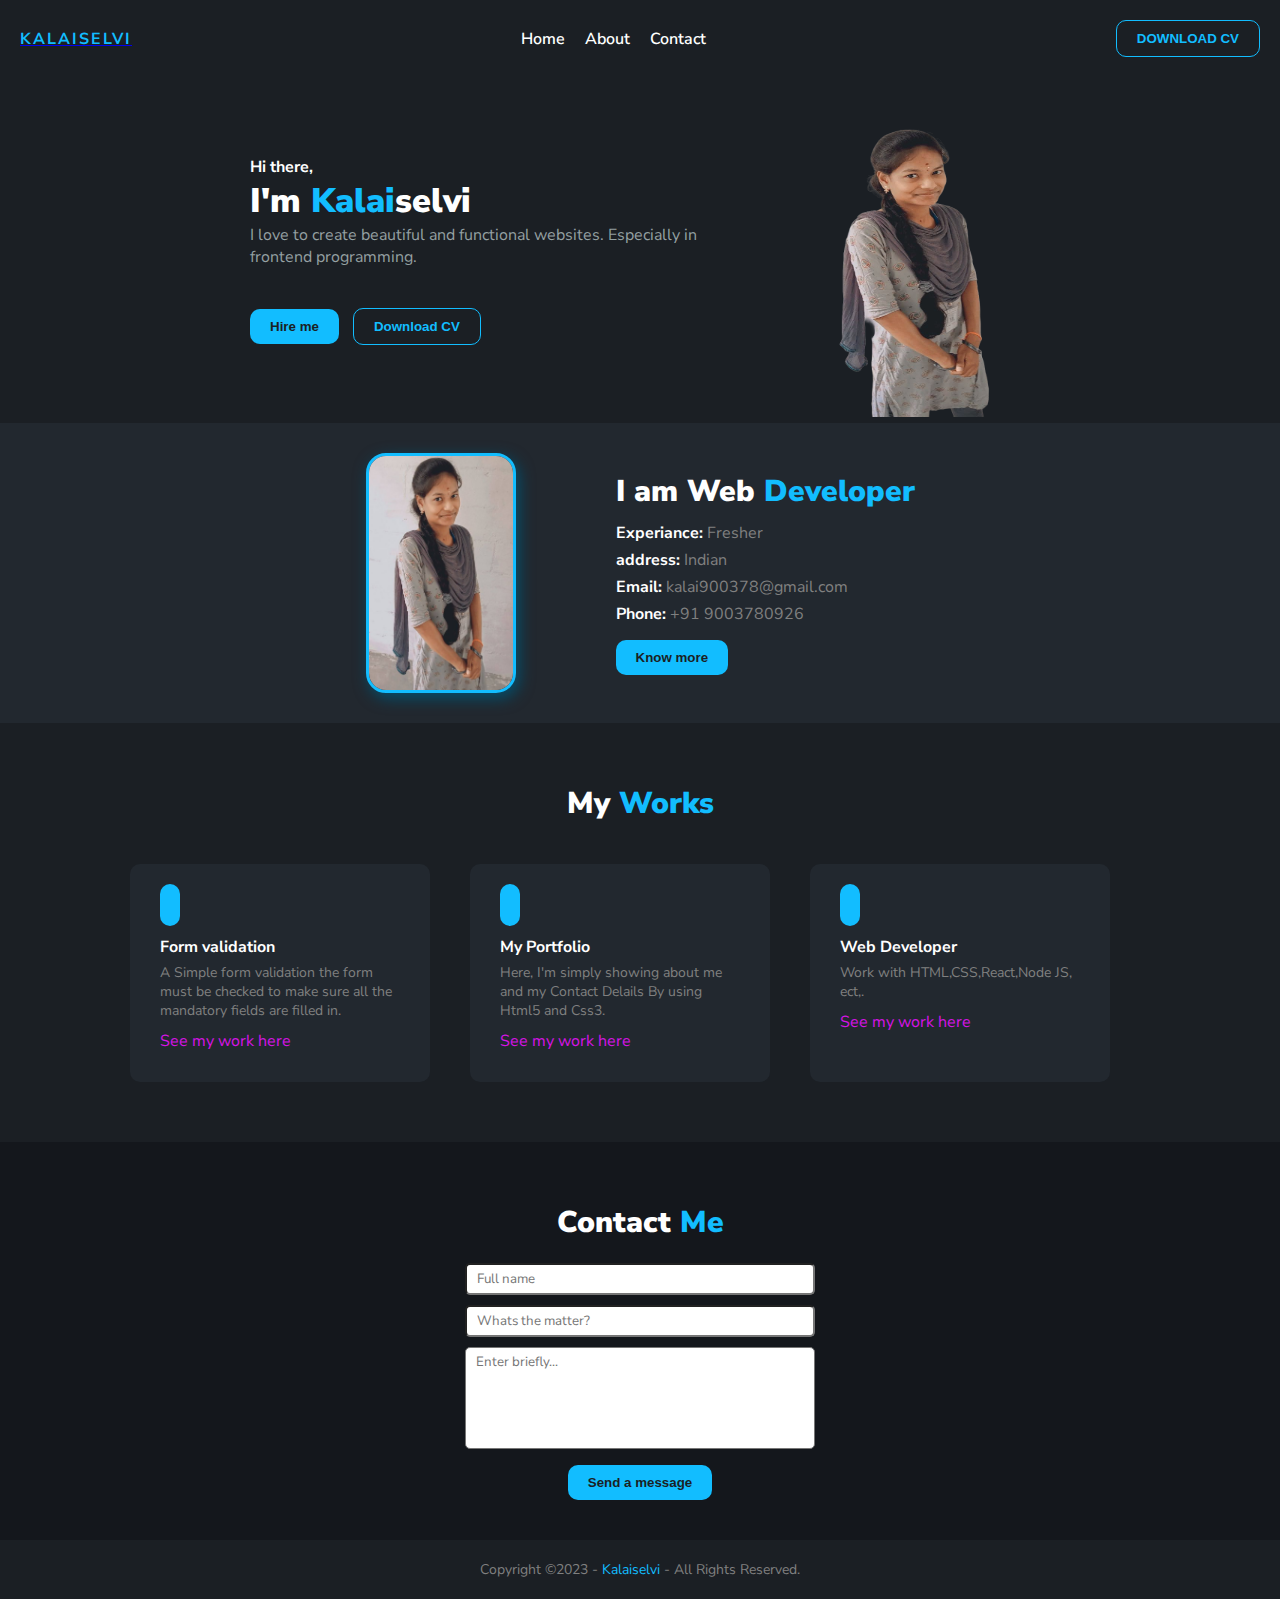
==== index.html @ c81cf5ca "design:contact,footer" ====
<!DOCTYPE html>
<html lang="en">

<head>
    <meta charset="UTF-8">
    <meta name="viewport" content="width=device-width, initial-scale=1.0">
    <title>Kalaiselvi Portfolio</title>
    <!-- font awesome icons -->
    <link rel="stylesheet" href="https://cdnjs.cloudflare.com/ajax/libs/font-awesome/6.4.2/css/all.min.css"
        integrity="sha512-z3gLpd7yknf1YoNbCzqRKc4qyor8gaKU1qmn+CShxbuBusANI9QpRohGBreCFkKxLhei6S9CQXFEbbKuqLg0DA=="
        crossorigin="anonymous" referrerpolicy="no-referrer" />
    <!-- style -->
    <link rel="stylesheet" href="./assets/css/style.css">

</head>

<body>
    <header>
        <div>
            <a href="index.html"><span class="logo">KALAISELVI</span></a>
        </div>
        <div>
            <ul>
                <li>
                    <a href="./index.html">Home</a>
                </li>
                <li>
                    <a href="./about.html">About</a>
                </li>
                <li>
                    <a href="./contact.html">Contact</a>
                </li>
            </ul>
        </div>
        <div>
            <button class="btn btn-dark-outlined">DOWNLOAD CV</button>
        </div>
    </header>
    <main>
        <section class="hero-section">
            <div>
                <div>
                    <h4 title="Hello how are you?">Hi there,</h4>
                    <h2 class="hero-section__title">I'm <span>Kalai</span>selvi</h2>
                    <p class="hero-section__desc"> I love to create beautiful and functional websites. Especially in
                        frontend programming.</p>
                </div>
                <ul class="social-icons">
                    <!-- social icons -->
                    <li>
                        <a href="https://www.facebook.com/profile.php?id=100043666802608" target="_blank"><i
                                class="fa-brands fa-facebook"></i></a>
                    </li>
                    <li>
                        <a href="https://www.linkedin.com/in/kalaiselvi-s-27k" target="_blank"> <i
                                class="fa-brands fa-linkedin"></i></a>
                    </li>
                    <li>
                        <a href="https://www.instagram.com/kalai_1287" target="_blank"><i
                                class="fa-brands fa-instagram"></i></a>
                    </li>
                    <li>
                        <a href="https://github.com/kalaiselvi-27" target="_blank"><i
                                class="fa-brands fa-github"></i></a>
                    </li>
                </ul>
                <div class="hero-buttons">
                    <button class="btn btn-primary">Hire me</button>
                    <button class="btn btn-dark-outlined">Download CV</button>
                </div>
            </div>
            <div>
                <img height="340px" width="270px" src="./assets/img/kalaiselvi-portfolio.png"
                    alt="Kalaiselvi Portfolio">
            </div>
        </section>
        <!-- about me -->
        <section class="about-section">
            <img src="./assets/img/about-me kalai.jpg" alt="Kalaiselvi-about me" >

            <div class="about-section--desc">
                <h4>I am Web <span>Developer</span></h4>
                <ul>
                    <li>
                        <strong>Experiance:</strong> Fresher
                    </li>
                    <li>
                        <strong>address:</strong> Indian
                    </li>
                    <li>
                        <strong>Email:</strong> <a href="mailto:kalai900378@gmail.com">kalai900378@gmail.com</a>
                    </li>
                    <li>
                        <strong>Phone:</strong> <a href="tel:+91 9003780***">+91 9003780926</a>
                    </li>
                </ul>
                <button class="btn btn-primary"> Know more</button>
            </div>
        </section>

            <!--  my works -->
            <section class="work-section">
                <h4 class="work-section-title">My <span>Works</span></h4>
                <div class="work-section-items">
                    <div class="work-section-box">
                        <span class="work-section-box__icon">
                            <i class="fa-solid fa-file-waveform"></i>
                        </span>
                        <!-- icon wil be here -->
                       <div class="work-section-box__desc">
                        <h4>Form validation</h4>
                        <p>A Simple form validation the form must be
                        checked to make sure all the mandatory fields
                        are filled in. </p>
                       </div>
                        <a href="https://kalaiselvi-27.github.io/Form-validation/">See my work here</a>
                    </div>
                    <div class="work-section-box">
                        <span class="work-section-box__icon">
                            <i class="fa-solid fa-user"></i>
                        </span>
                        <!-- icon wil be here -->
                       <div class="work-section-box__desc">
                        <h4>My Portfolio</h4>
                        <p>Here, I'm simply showing about me and
                            my Contact Delails By using Html5 and Css3. </p>
                       </div>
                        <a href="https://kalaiselvi-27.github.io/project/">See my work here</a>
                    </div>
                    <div class="work-section-box">
                        <span class="work-section-box__icon">
                            <i class="fa-solid fa-laptop-code"></i>
                        </span>
                        <!-- icon wil be here -->
                       <div class="work-section-box__desc">
                        <h4>Web Developer</h4>
                        <p>Work with HTML,CSS,React,Node JS, ect,.</p>
                       </div>
                        <a href="#">See my work here</a>
                    </div>
                </div>
            </section>

            <!-- contact me -->

            <section class="contact-section">
                <h4>Contact <span>Me</span></h4>
                <form>
                    <div>
                        <input type="text" name="name" placeholder="Full name">
                    </div>
                    <div>
                        <input type="text" name="subject" placeholder="Whats the matter?">
                    </div>
                    <div>
                        <!-- <input type="text" name="Description" placeholder="Enter briefly..."> -->
                        <textarea name="Description" rows="5" placeholder="Enter briefly..."></textarea>
                    </div>
                    <div>
                        <button class="btn btn-primary">Send a message</button>
                    </div>
                </form>
            </section>
    </main>

    <footer>
        <p>Copyright &copy;2023 - <a href="https://github.com/kalaiselvi-27" target="_blank">Kalaiselvi</a> - All Rights Reserved.</p>
    </footer>

</body>

</html>
---- assets/css/style.css ----
@import url('https://fonts.googleapis.com/css2?family=Nunito+Sans:opsz,wght@6..12,200;6..12,300;6..12,400;6..12,500;6..12,600;6..12,700;6..12,800;6..12,900&family=Playfair+Display:wght@400;500;600;800;900&family=Roboto+Mono:wght@300;400;500;600;700&display=swap');

:root {
    --primary: #12bdff;
    --primary-hover: #069bd6;
    --dark-primary: #1b1f24;
    --nunito:'Nunito Sans',sans-serif
}

* {
    margin: 0%;
    padding: 0%;
    box-sizing: border-box;
}

body {
    font-family: var(--nunito);
}

/* header */
header {
    background-color: var(--dark-primary);
    padding: 20px;
    color: #fff;
    display: flex;
    justify-content: space-between;
    align-items: center;
}

header .logo {
    color: var(--primary);
    font-weight: bold;
    letter-spacing: 2px;
}

header ul {
    display: flex;
    list-style: none;
}

header ul li {
    margin-right: 20px;
}

header ul li a {
    color: #fff;
    text-decoration: none;
    font-weight: 600;
}

header ul li a:hover {
    color: var(--primary);
}


/* section -hero homepage */
section.hero-section {
    background-color: var(--dark-primary);
    color: #fff;
    display: flex;
    align-items: center;
    padding: 0 250px;
}

.hero-section__title {
    font-size: 34px;
    font-weight: 900;
}

.hero-section__title span {
    color: var(--primary);
}

.hero-section__desc {
    color: rgba(205, 221, 221, 0.685);
}

.social-icons {
    margin: 20px 0;
}

.social-icons li {
    margin-right: 15px;
}

ul.social-icons {
    list-style: none;
    display: flex;
}

.social-icons li>a {
    text-decoration: none;
    color: #fff;
}

.social-icons li a>i.fa-facebook:hover {
    color: #1877f2;
}

.social-icons li a>i.fa-linkedin:hover {
    color: #0e76a8;
}

.social-icons li a>i.fa-instagram:hover {
    color: #F56040;
}

.social-icons li a>i.fa-github:hover {
    color: #f4cbb2;
}

.hero-buttons button {
    margin-right: 10px;
}


/* buttons */
.btn {
    padding: 10px 20px;
    border-radius: 3px;
    border: none;
    cursor: pointer;
}

.btn.btn-primary {
    background: var(--primary);
    font-weight: 600;
    color: var(--dark-primary);
    border-radius: 10px;
}

.btn.btn-primary:hover {
    background-color: var(--primary-hover);
}


.btn-dark-outlined {
    background-color: var(--dark-primary);
    border: 1px solid var(--primary);
    color: var(--primary);
    border-radius: 10px;
    font-weight: 600;
}

.btn-dark-outlined:hover {
    cursor: pointer;
    background-color: var(--primary);
    color: #fff;
}

/* about me section */

.about-section {
    background-color: #22282f;
    color: #fff;
    padding: 30px 40px;
    display: flex;
    justify-content: center;
    align-items: center;
}


.about-section img {
    width: 150px;
    border-radius: 20px;
    border: 3px solid var(--primary);
    box-shadow: 3px 5px 15px #03506e;
}

.about-section--desc {
    margin-left: 100px;
    max-width: 350px;
}

.about-section--desc h4 {
    font-size: 30px;
    font-weight: 900;
}

.about-section--desc h4>span {
    color: var(--primary);
}

.about-section--desc ul {
    list-style: none;
    margin: 10px 0;
}

.about-section--desc li {
    padding-bottom: 5px;
    color: gray;
}

.about-section--desc li>a {
    color: gray;
    text-decoration: none;
}

.about-section--desc li>a:hover {
    color: var(--primary-hover);
}

.about-section--desc li>strong {
    color: #fff;
}


/* work section */
.work-section {
    background-color: var(--dark-primary);
    color: #fff;
    padding: 60px;
    text-align: center;
}

.work-section-title{
    font-size: 30px;
    font-weight: 900;
    margin-bottom: 40px;
}

.work-section-title span{
    color: var(--primary);
}

.work-section-items{
    display: flex;
    justify-content: center;
}

.work-section-box {
    background-color: #22282f;
    padding: 30px;
    max-width: 300px;
    text-align: left;
    border-radius: 10px;
    cursor: pointer;
    margin-right: 40px;
}

.work-section-box:hover{
    background-color: #161a1fee;
}

.work-section-box__desc p {
    color: gray;
    font-size: 14px;
    padding-top: 5px;
}

.work-section-box a {
    text-decoration: none;
    color: #e711faea;
}

.work-section-box__desc {
    margin-bottom: 10px;
    margin-top: 20px;
}

.work-section-box__icon{
    background-color: var(--primary);
    padding: 10px;
    border-radius: 10px;
    margin-bottom: 20px;
}

.work-section-box__icon:hover{
    background-color: var(--primary-hover);
}

/* contact css*/

.contact-section{
    background-color: #14171c;
    padding: 40px;
    color: #fff;
    text-align: center;
}

.contact-section h4{
    font-size: 30px;
    margin: 20px;
    font-weight: 900;
}

.contact-section h4 span{
    color: var(--primary);
}
.contact-section form div > input , textarea{
    padding: 5px 10px;
    outline:none;
    width: 350px;
    border-radius: 5px;
    margin-bottom: 10px;
    resize: none;
    font-family: var(--nunito);
}

/* footer */

footer{
    background-color: var(--dark-primary);
    color: gray;
    padding: 20px 0;
    text-align: center;
    font-size: 14px;
}

footer a{
    text-decoration: none;
    color: var(--primary);
}
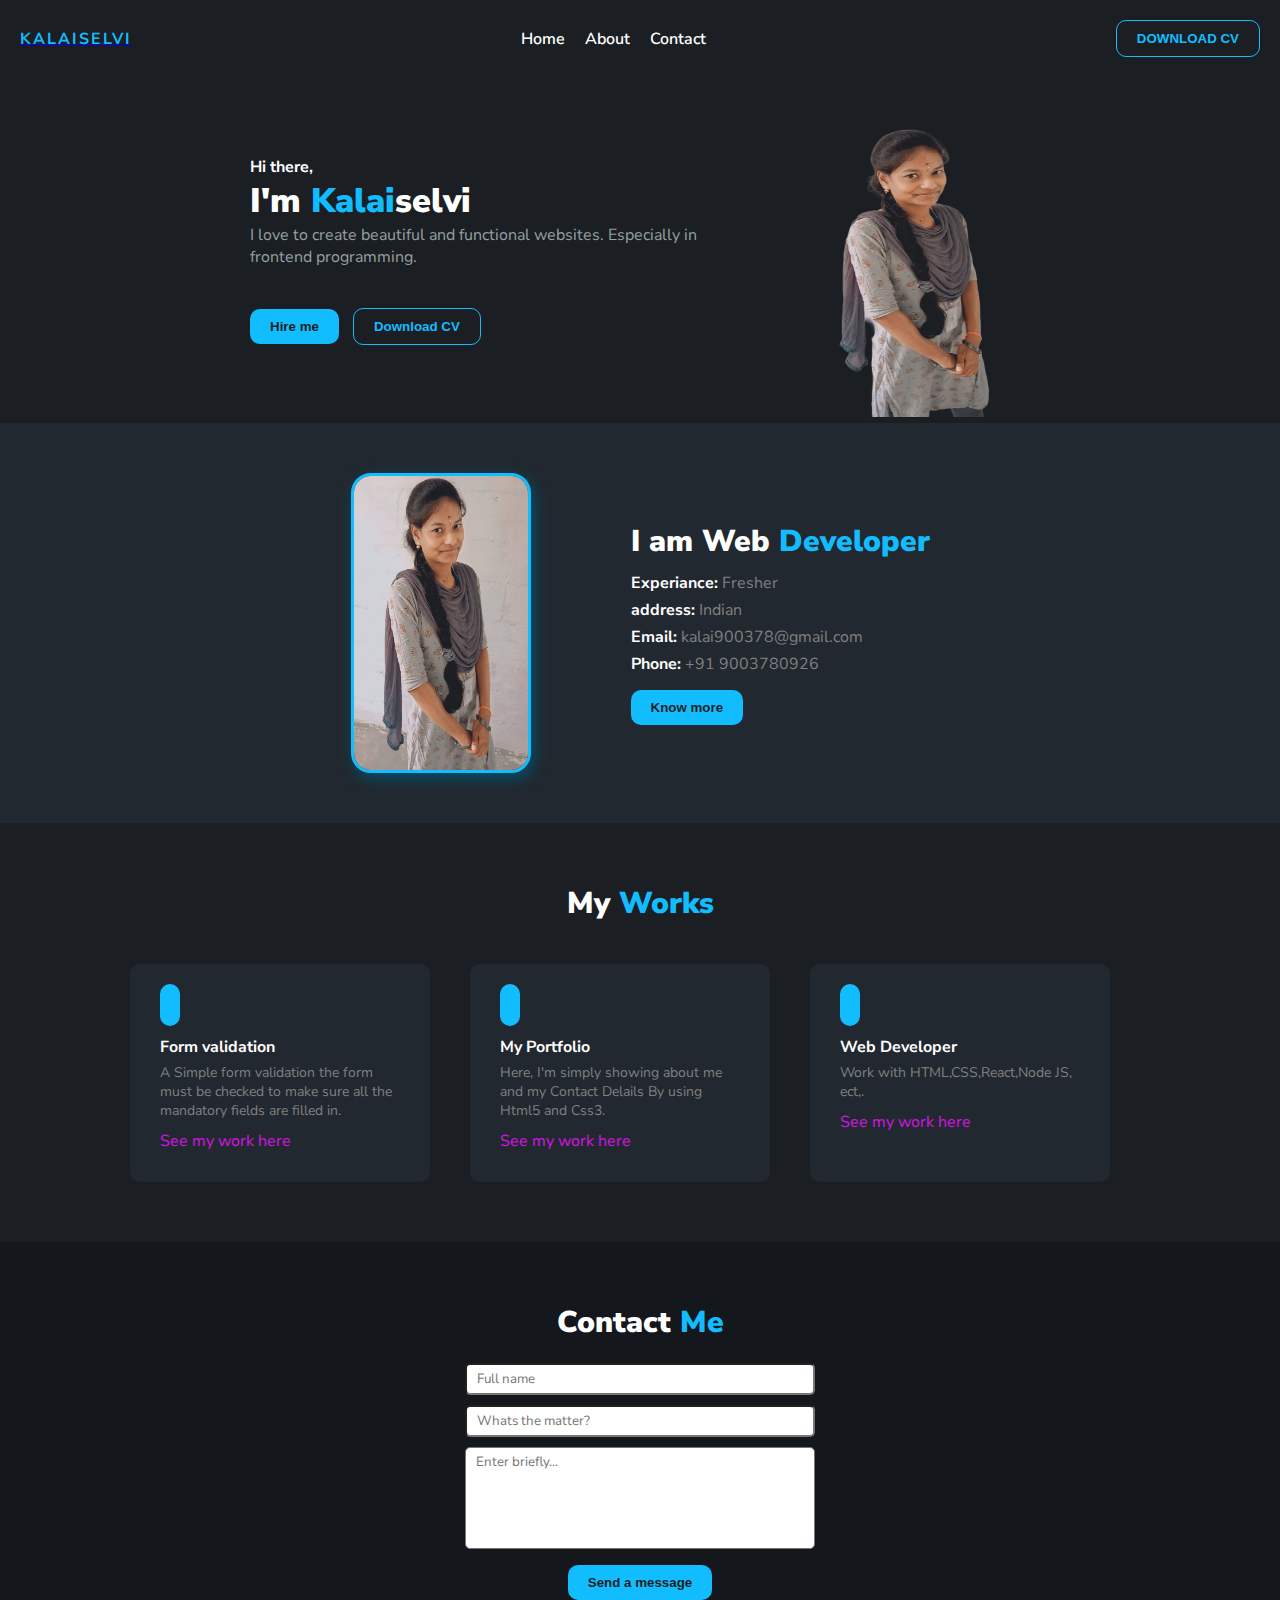
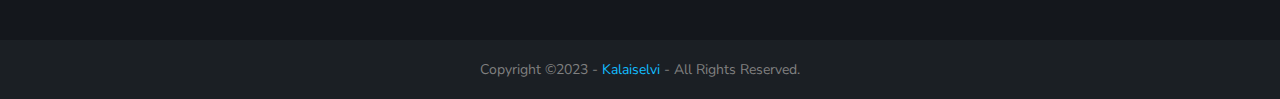
==== commit 11995d76: "added internal links & smooth scroll" ====
--- a/index.html
+++ b/index.html
@@ -25,10 +25,10 @@
                     <a href="./index.html">Home</a>
                 </li>
                 <li>
-                    <a href="./about.html">About</a>
+                    <a href=".#about-section">About</a>
                 </li>
                 <li>
-                    <a href="./contact.html">Contact</a>
+                    <a href="#contact-section">Contact</a>
                 </li>
             </ul>
         </div>
@@ -75,7 +75,7 @@
             </div>
         </section>
         <!-- about me -->
-        <section class="about-section">
+        <section class="about-section" id="about-section">
             <img src="./assets/img/about-me kalai.jpg" alt="Kalaiselvi-about me" >
 
             <div class="about-section--desc">
@@ -143,7 +143,7 @@
 
             <!-- contact me -->
 
-            <section class="contact-section">
+            <section class="contact-section" id="contact-section">
                 <h4>Contact <span>Me</span></h4>
                 <form>
                     <div>
--- a/assets/css/style.css
+++ b/assets/css/style.css
@@ -11,6 +11,10 @@
     margin: 0%;
     padding: 0%;
     box-sizing: border-box;
+}
+
+html{
+    scroll-behavior: smooth;
 }
 
 body {
@@ -157,11 +161,13 @@
     display: flex;
     justify-content: center;
     align-items: center;
+    height: 400px;
 }
 
 
 .about-section img {
-    width: 150px;
+    width: 180px;
+    height: 300px;
     border-radius: 20px;
     border: 3px solid var(--primary);
     box-shadow: 3px 5px 15px #03506e;
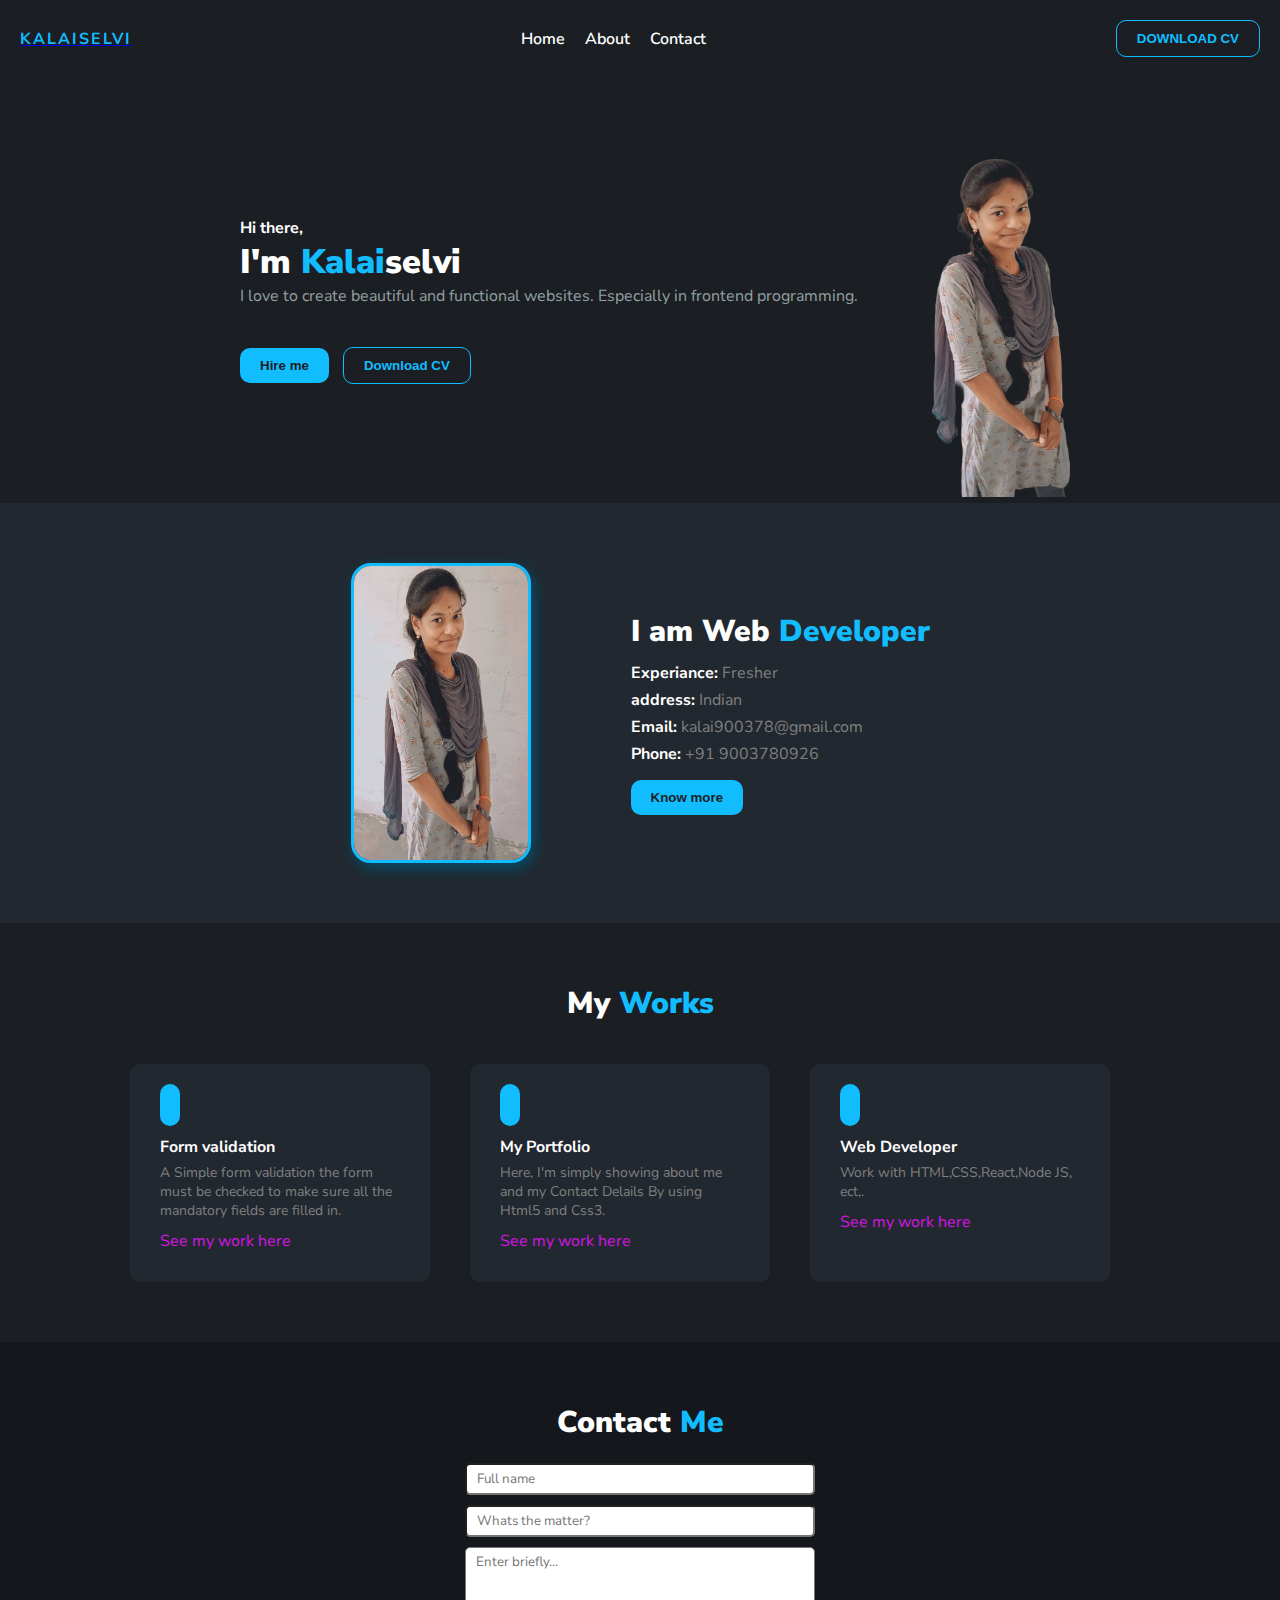
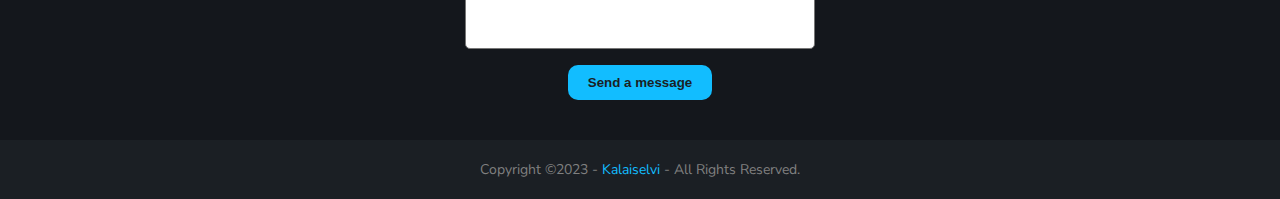
==== commit 4a56672f: "responsive" ====
--- a/index.html
+++ b/index.html
@@ -70,7 +70,7 @@
                 </div>
             </div>
             <div>
-                <img height="340px" width="270px" src="./assets/img/kalaiselvi-portfolio.png"
+                <img height="400px" width="250px" src="./assets/img/kalaiselvi-portfolio.png"
                     alt="Kalaiselvi Portfolio">
             </div>
         </section>
--- a/assets/css/style.css
+++ b/assets/css/style.css
@@ -63,7 +63,7 @@
     color: #fff;
     display: flex;
     align-items: center;
-    padding: 0 250px;
+    padding: 20px 120px 0 240px;
 }
 
 .hero-section__title {
@@ -157,12 +157,12 @@
 .about-section {
     background-color: #22282f;
     color: #fff;
-    padding: 30px 40px;
+    padding: 60px;
     display: flex;
     justify-content: center;
     align-items: center;
-    height: 400px;
-}
+}
+
 
 
 .about-section img {
@@ -293,7 +293,8 @@
 .contact-section h4 span{
     color: var(--primary);
 }
-.contact-section form div > input , textarea{
+.contact-section form div input ,
+ textarea{
     padding: 5px 10px;
     outline:none;
     width: 350px;
@@ -317,3 +318,51 @@
     text-decoration: none;
     color: var(--primary);
 }
+
+/* media queries */
+
+@media only screen and (max-width: 600px) {
+    header{
+        flex-direction: column;
+    }
+    header > * {
+        margin-bottom:10px ;
+    }
+
+    /* hero-section */
+    section.hero-section{
+        flex-direction: column;
+        padding: 20px 40px;
+    }
+
+    /* about-section */
+
+    section.about-section{
+        flex-direction: column;
+    }
+    .about-section--desc{
+        margin-left: 0;
+        margin-top: 30px;
+    }
+
+    /* my works */
+
+    .work-section{
+        padding: 30px 10px;
+    }
+    .work-section-items{
+        flex-direction: column;
+        align-items: center;
+    }
+
+    .work-section-box{
+        margin-bottom: 20px;
+        width: 100%;
+    }
+
+    /* contaxt section */
+
+    .contact-section form div input , textarea{
+        width: 100%;
+    }
+  }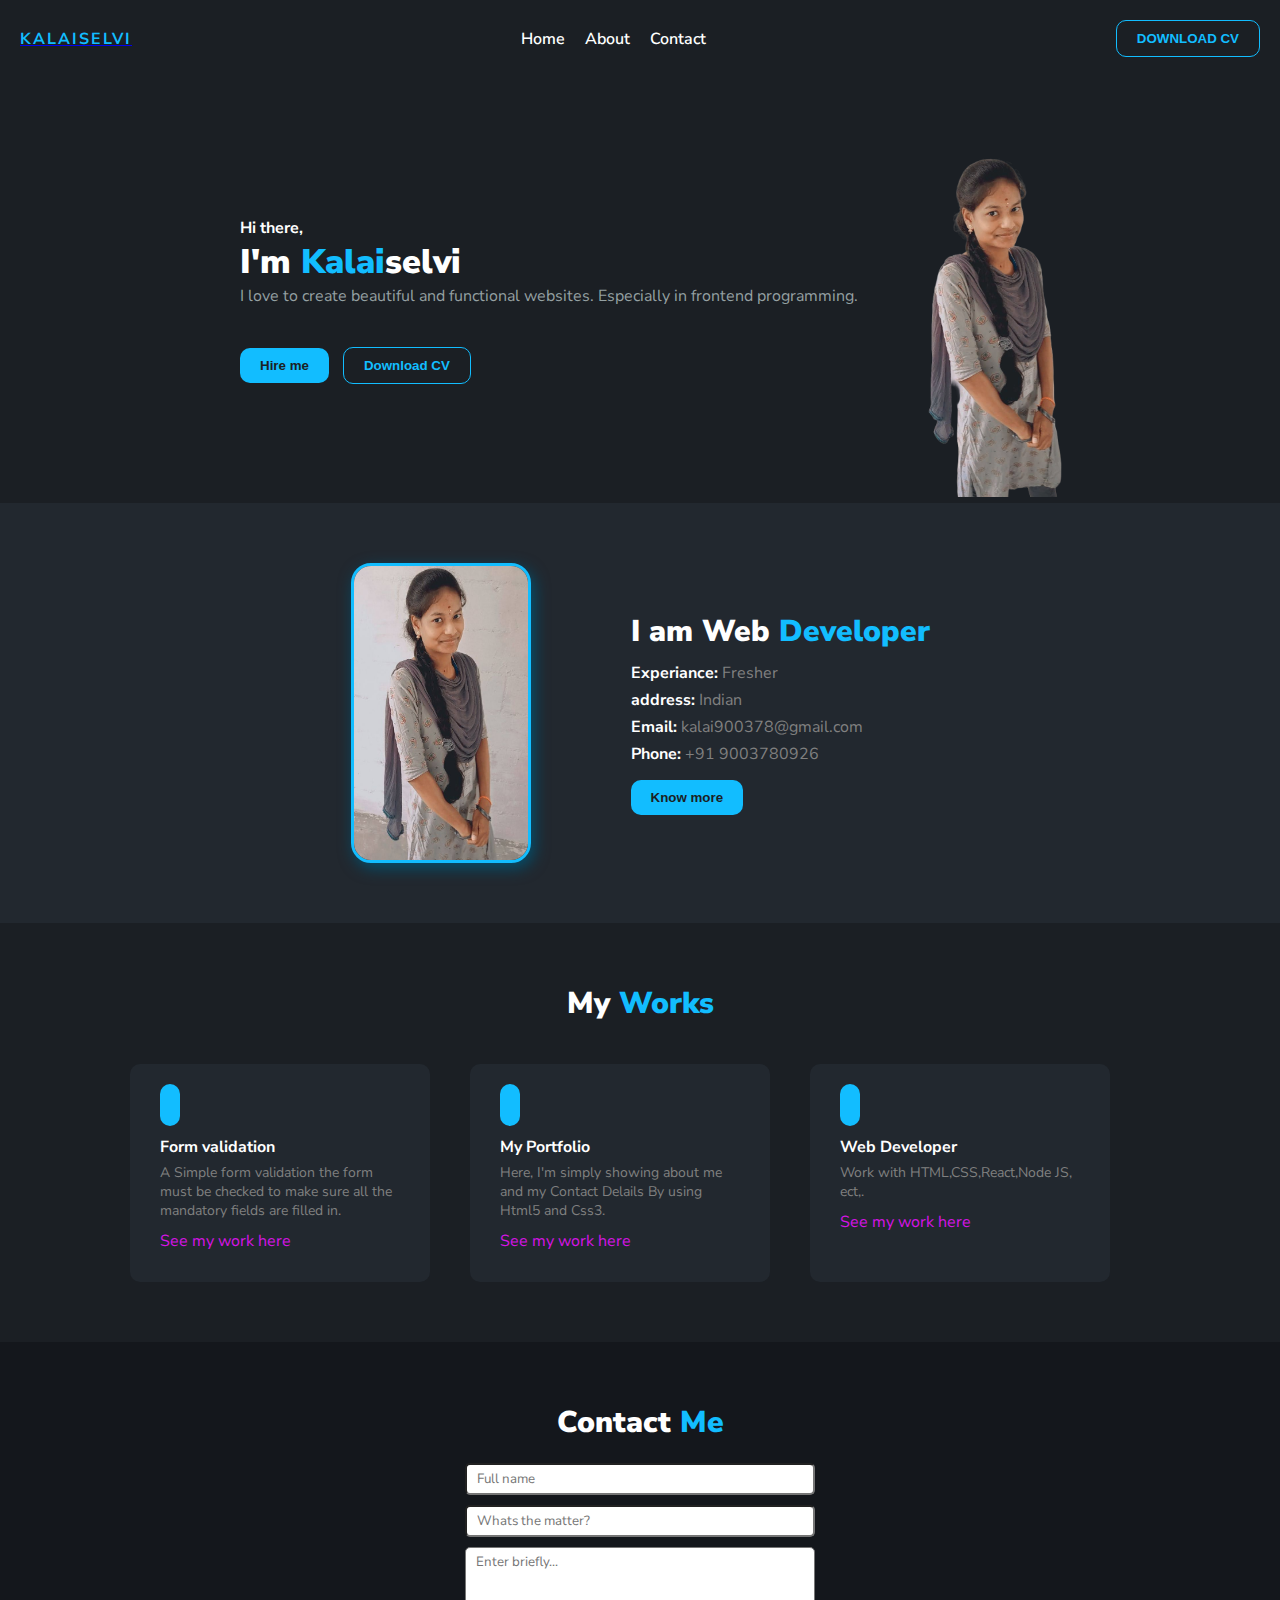
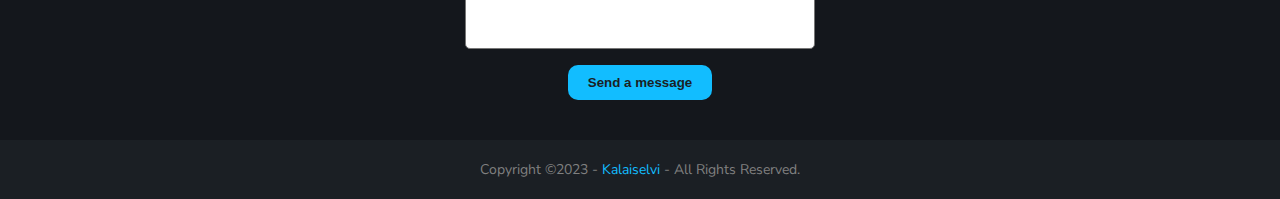
==== commit 7a083eb7: "responsive" ====
--- a/index.html
+++ b/index.html
@@ -70,7 +70,7 @@
                 </div>
             </div>
             <div>
-                <img height="400px" width="250px" src="./assets/img/kalaiselvi-portfolio.png"
+                <img height="400px" width="240px" src="./assets/img/kalaiselvi-portfolio.png"
                     alt="Kalaiselvi Portfolio">
             </div>
         </section>
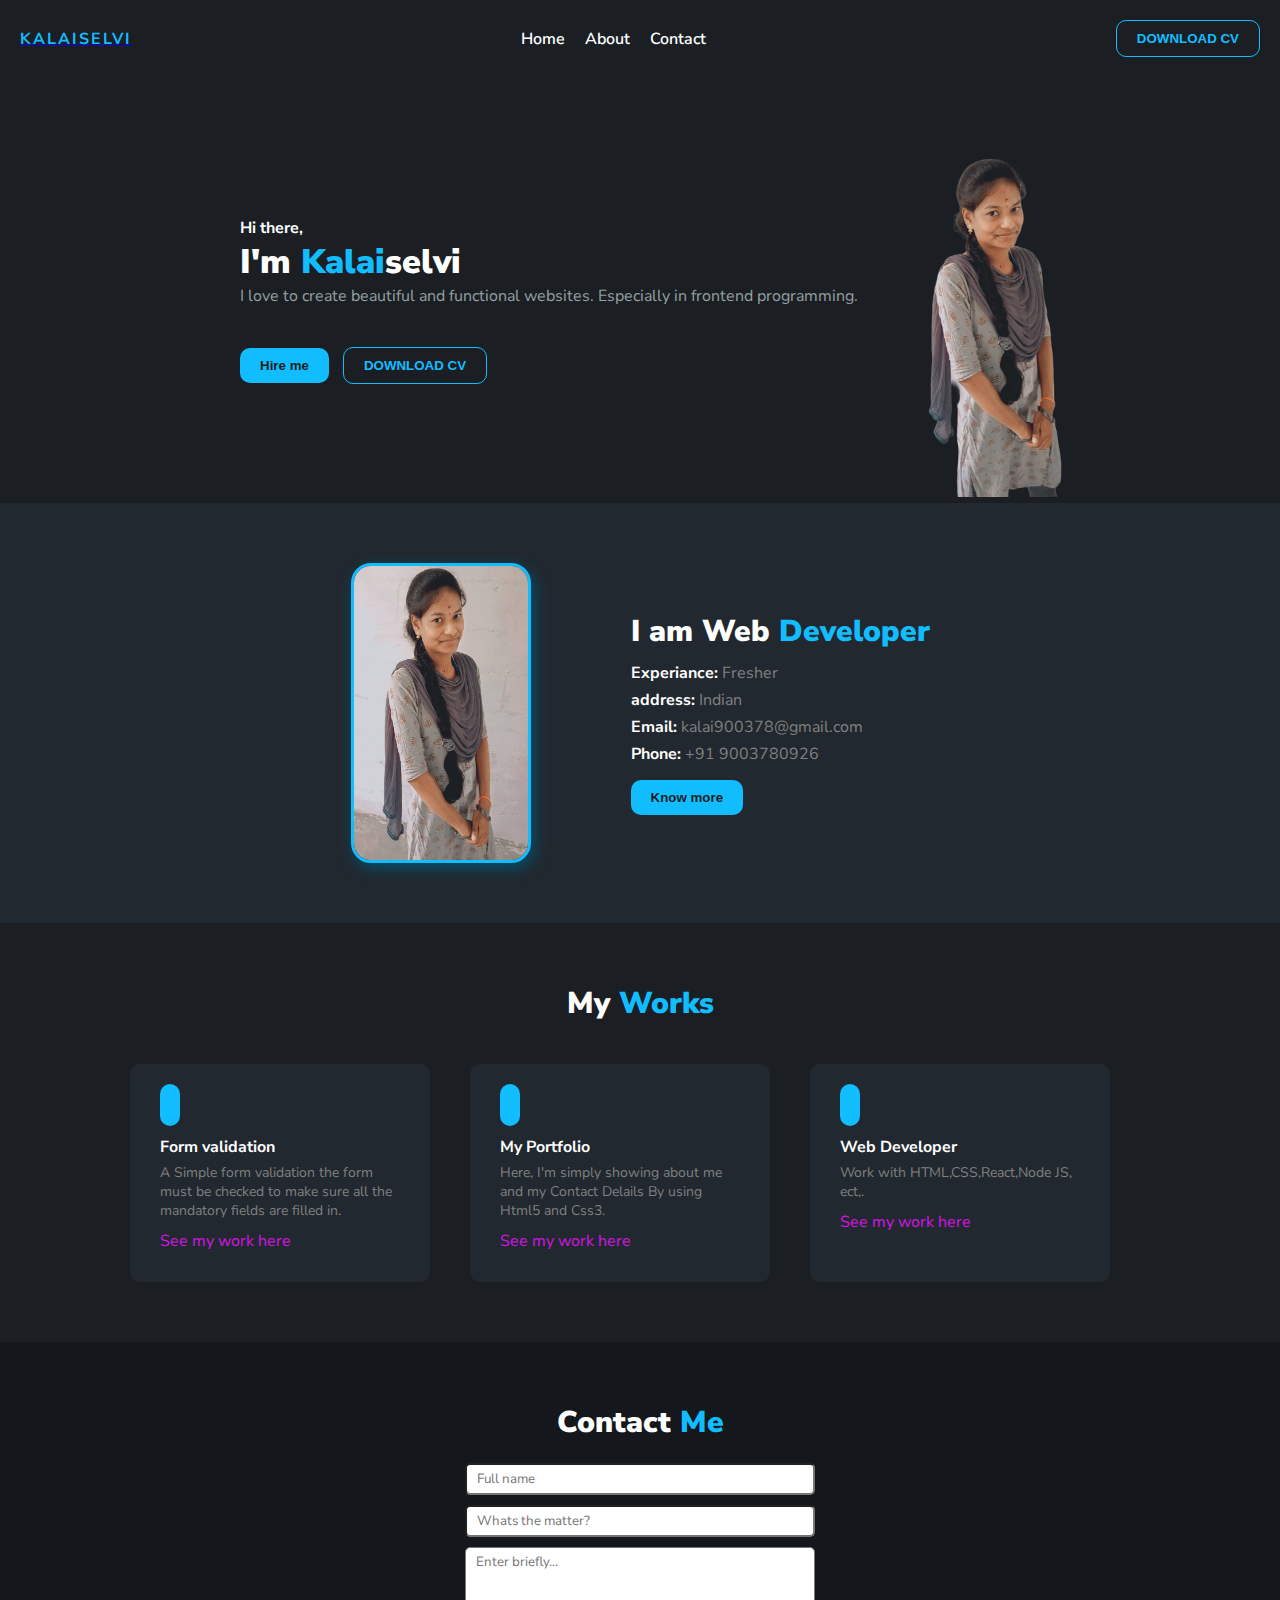
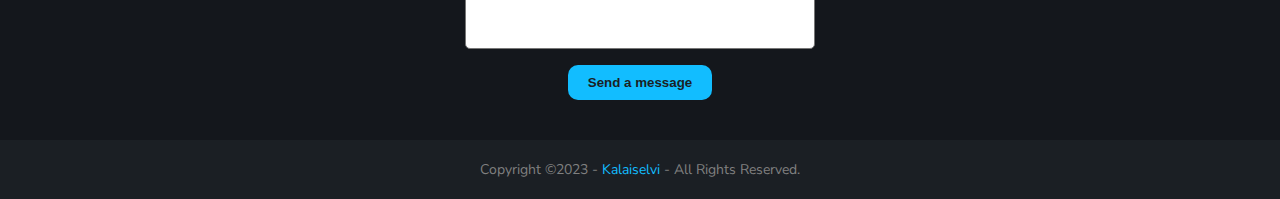
==== commit 32b3d3aa: "added resume file" ====
--- a/index.html
+++ b/index.html
@@ -33,7 +33,7 @@
             </ul>
         </div>
         <div>
-            <button class="btn btn-dark-outlined">DOWNLOAD CV</button>
+           <a download="Kalaiselvi" href="./kalaiselvi Resume.pdf.pdf"><button class="btn btn-dark-outlined">DOWNLOAD CV</button></a>
         </div>
     </header>
     <main>
@@ -66,7 +66,7 @@
                 </ul>
                 <div class="hero-buttons">
                     <button class="btn btn-primary">Hire me</button>
-                    <button class="btn btn-dark-outlined">Download CV</button>
+                    <a download="Kalaiselvi" href="./kalaiselvi Resume.pdf.pdf"><button class="btn btn-dark-outlined">DOWNLOAD CV</button></a>
                 </div>
             </div>
             <div>
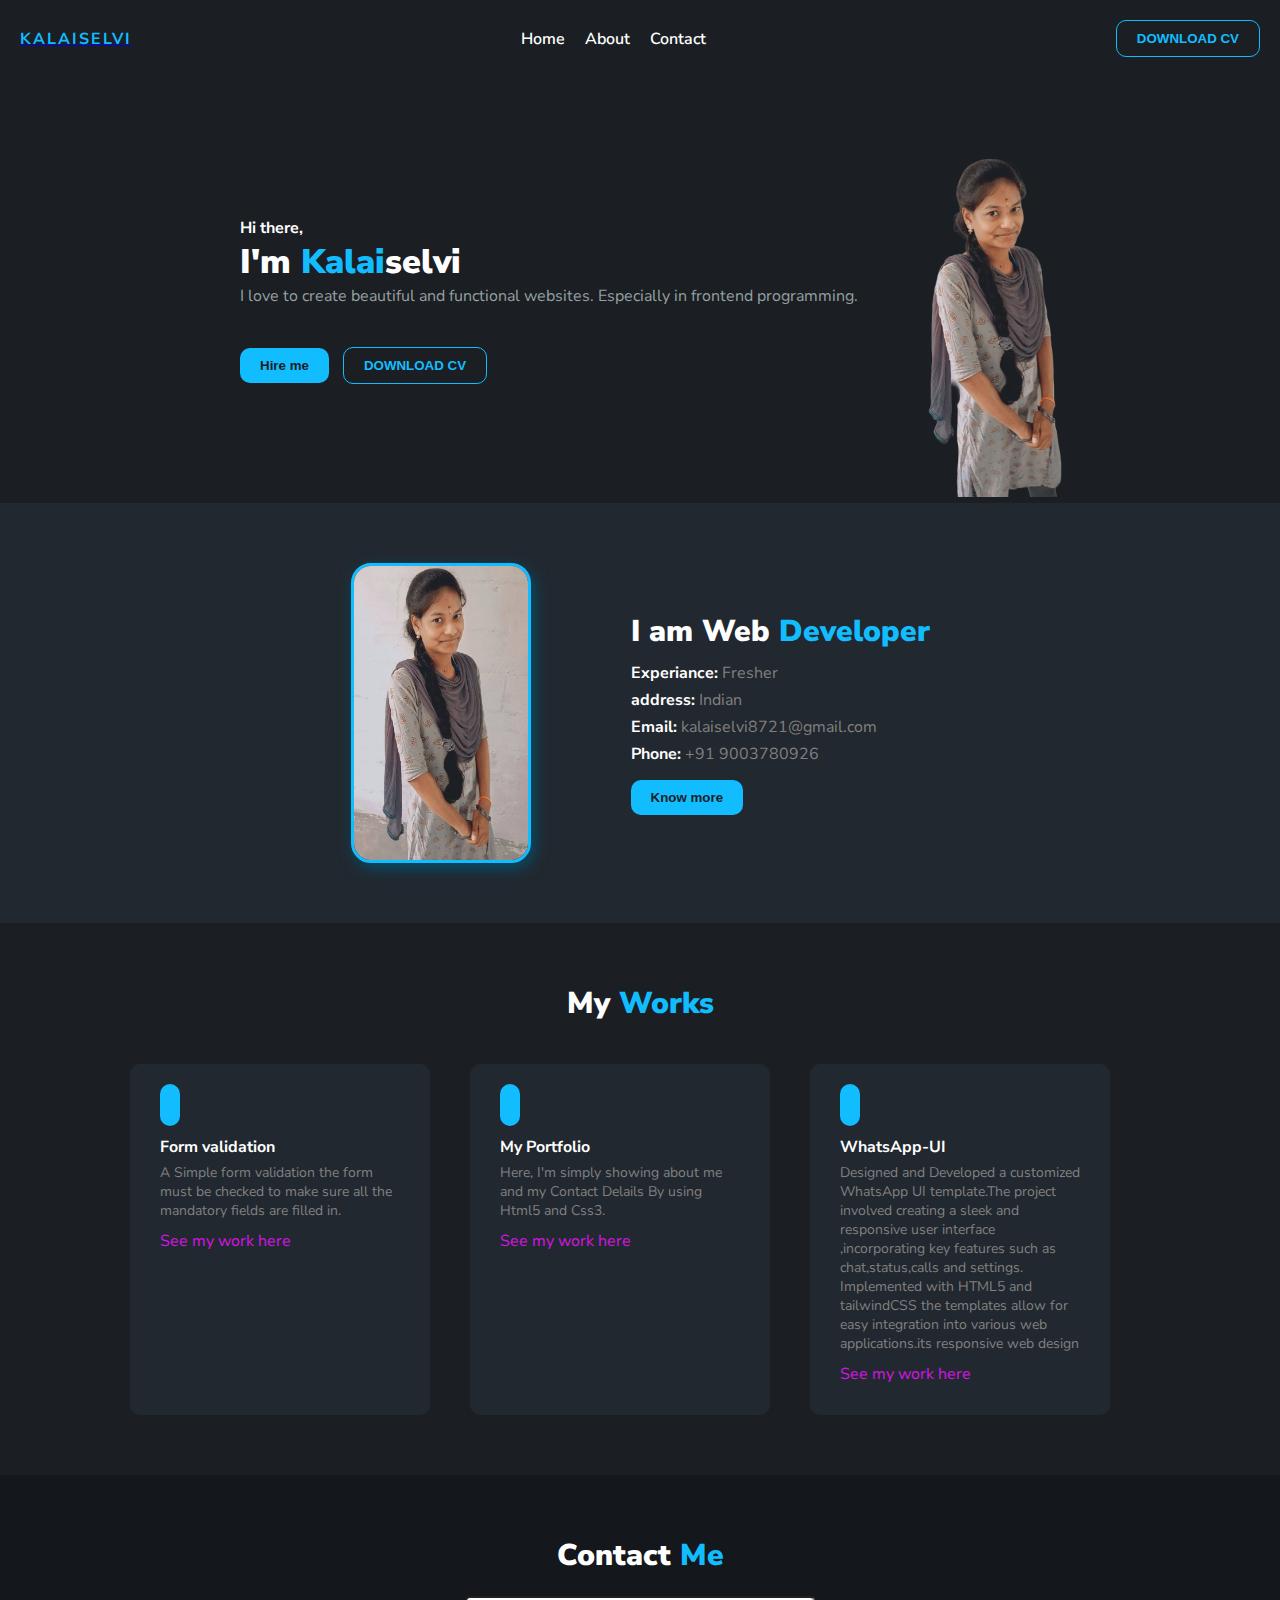
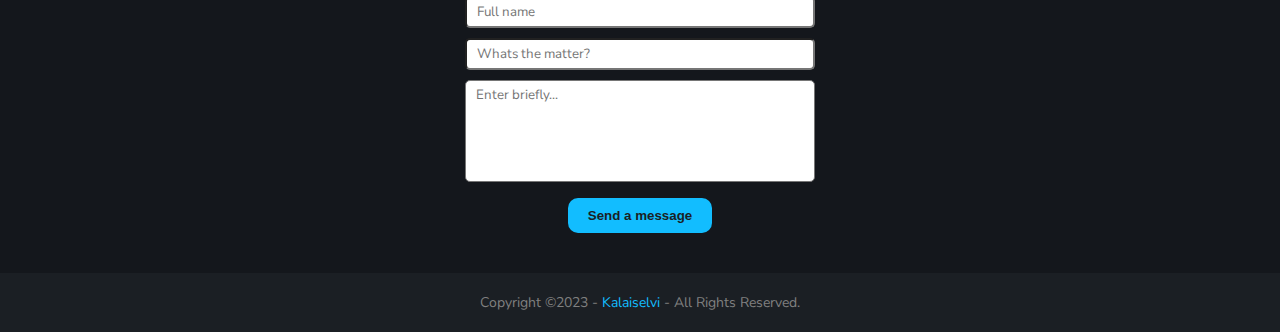
==== commit 02f0b8f1: "project add" ====
--- a/index.html
+++ b/index.html
@@ -88,7 +88,7 @@
                         <strong>address:</strong> Indian
                     </li>
                     <li>
-                        <strong>Email:</strong> <a href="mailto:kalai900378@gmail.com">kalai900378@gmail.com</a>
+                        <strong>Email:</strong> <a href="mailto:kalai900378@gmail.com">kalaiselvi8721@gmail.com</a>
                     </li>
                     <li>
                         <strong>Phone:</strong> <a href="tel:+91 9003780***">+91 9003780926</a>
@@ -133,10 +133,12 @@
                         </span>
                         <!-- icon wil be here -->
                        <div class="work-section-box__desc">
-                        <h4>Web Developer</h4>
-                        <p>Work with HTML,CSS,React,Node JS, ect,.</p>
+                        <h4>WhatsApp-UI</h4>
+                        <p>Designed and Developed a customized WhatsApp UI template.The project involved creating a
+                            sleek and responsive user interface ,incorporating key features such as chat,status,calls and settings.
+                            Implemented with HTML5 and tailwindCSS the templates allow for easy integration into various web applications.its responsive web design</p>
                        </div>
-                        <a href="#">See my work here</a>
+                        <a href="kalaiselvi-27.github.io/Whatsapp-ui/">See my work here</a>
                     </div>
                 </div>
             </section>
